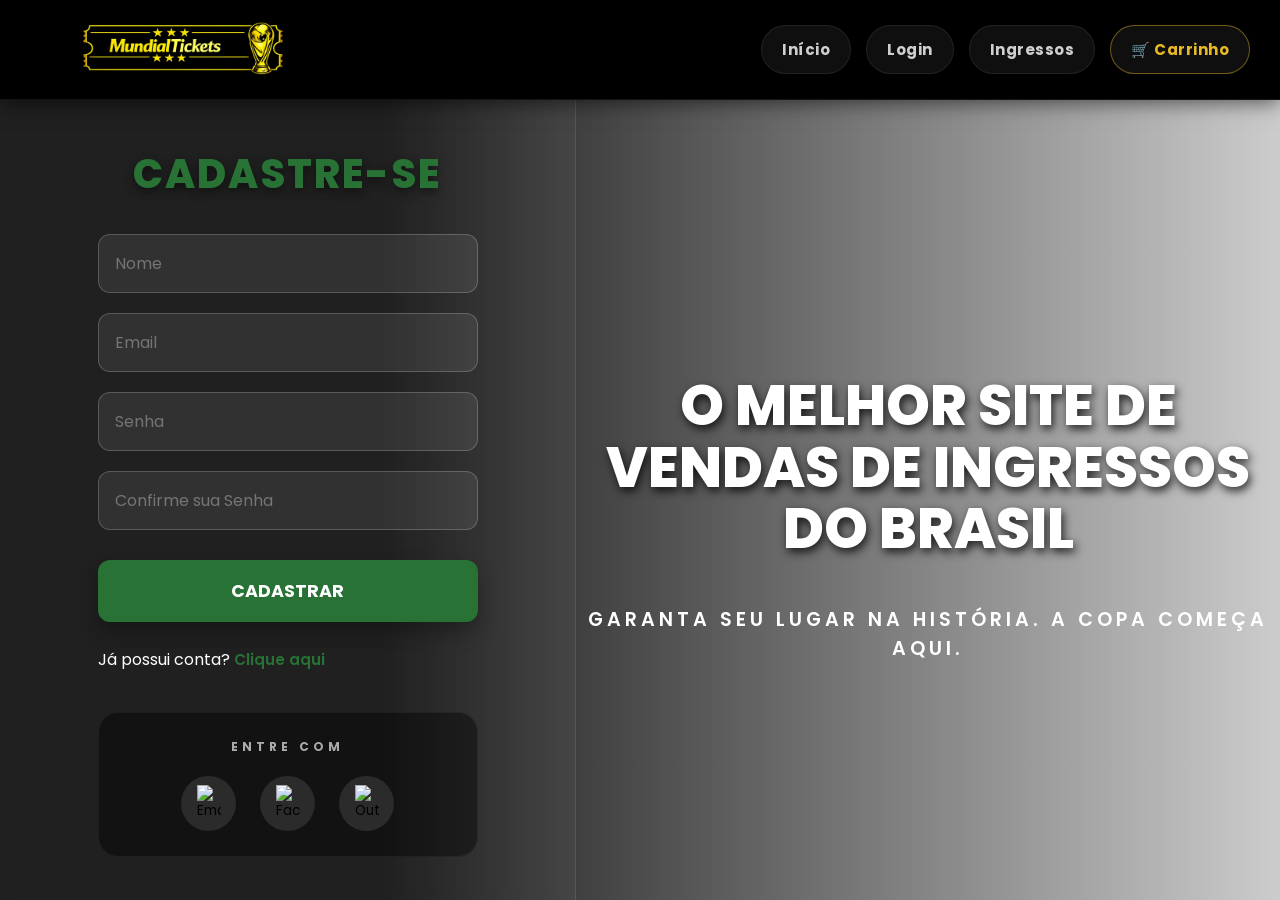
==== cadastro.html @ 2d607e6c "Pasta de css e classes c# Adicionei uma pasta com as classes de c# ao projeto e criei uma pasta de c" ====
<!DOCTYPE html>
<html lang="pt-br">

<head>
    <meta charset="UTF-8">
    <meta name="viewport" content="width=device-width, initial-scale=1.0">

    <!-- Importo a fonte Poppins igual às outras páginas do projeto. -->
    <link href="https://fonts.googleapis.com/css2?family=Poppins:wght@300;400;600;800&display=swap" rel="stylesheet">

    <title>Copa Tickets - Cadastro</title>

    <!-- Ficheiro CSS partilhado entre a página de login e de cadastro. -->
    <link rel="stylesheet" href="css/logincadastro.css">
</head>

<body>

<!-- Header fixo com logo à esquerda e navegação à direita,
     igual ao padrão das outras páginas do site. -->
<header>
    <a href="index.html"><img src="flags/logo 3 - Editado.png" alt="Brazil Tickets" class="logo"></a>
    <nav>
        <a href="index.html">Início</a>
        <a href="LOGIN.html">Login</a>
        <a href="INGRESSOS.html">Ingressos</a>
        <a href="#" class="nav-cart">🛒 Carrinho</a>
    </nav>
</header>

<!-- Layout principal dividido em duas colunas:
     lado esquerdo com o formulário e lado direito com imagem motivacional. -->
<div class="main-content">

    <!-- COLUNA ESQUERDA — formulário de cadastro com 4 campos. -->
    <div class="container">
        <h2>Cadastre-se</h2>

        <form method="post">

            <!-- Campos do formulário — nome, email, senha e confirmação de senha. -->
            <input type="text" name="Nome" placeholder="Nome" required />
            <input type="email" name="Email" placeholder="Email" required />
            <input type="password" name="Senha" placeholder="Senha" required />
            <input type="password" name="Senha" placeholder="Confirme sua Senha" required />

            <!-- Botão de cadastrar — o processamento do formulário
                 será implementado futuramente com backend. -->
            <button type="submit">CADASTRAR</button>
            <br>
            <p>
                Já possui conta?
                <a href="LOGIN.html">Clique aqui</a>
            </p>

            <!-- Secção de login social com ícones de Email, Facebook e Outlook.
                 Por agora mostram uma mensagem ao ser clicados. -->
            <div class="login-box">
                <h4>ENTRE COM</h4>
                <div class="social-icons">
                    <button type="button" class="btn" onclick="mostrarMensagem()">
                        <img src="https://cdn-icons-png.flaticon.com/512/732/732200.png" alt="Email">
                    </button>
                    <button type="button" class="btn" onclick="mostrarMensagem()">
                        <img src="https://cdn-icons-png.flaticon.com/512/733/733547.png" alt="Facebook">
                    </button>
                    <button type="button" class="btn" onclick="mostrarMensagem()">
                        <img src="https://cdn-icons-png.flaticon.com/512/732/732221.png" alt="Outlook">
                    </button>
                </div>
            </div>
        </form>

    </div>

    <!-- COLUNA DIREITA — imagem de fundo com texto motivacional sobreposto. -->
    <div class="side-image">
        <br><br><br><br><br><br><br><br><br><br><br>
        <div class="side-text">
            <h1>O MELHOR SITE DE VENDAS DE INGRESSOS DO BRASIL</h1>
            <br>
            <p>Garanta seu lugar na história. A Copa começa aqui.</p>
        </div>
    </div>
</div>

<!-- Script no final do ficheiro, como boa prática de organização de código.
     Coloco sempre o JavaScript como último elemento antes do </body>
     para garantir que o HTML já foi carregado antes de o script correr. -->
<script>
    /* Função chamada pelos botões de login social (Email, Facebook, Outlook).
       Por enquanto apenas informa o utilizador que a funcionalidade
       ainda não está disponível. */
    function mostrarMensagem() {
        alert('Funcionalidade de login social ainda não disponível.');
    }
</script>
</body>

</html>
---- css/logincadastro.css ----
/* RESET E DEFINIÇÕES GERAIS */
* {
    margin: 0;
    padding: 0;
    box-sizing: border-box;
    font-family: 'Poppins', sans-serif;
}

body {
    height: 100vh;
    display: flex;
    flex-direction: column;
    overflow: hidden;
    background:
        linear-gradient(to right, rgba(0, 0, 0, 0.9) 30%, rgba(0, 0, 0, 0.2) 100%),
        url("img/futebol.jpg");
    background-size: cover;
    background-position: center;
    background-attachment: fixed;
    color: #fff;
}

/* HEADER */
header {
    background: #000;
    backdrop-filter: blur(12px);
    padding: 20px 30px;
    color: white;
    display: flex;
    justify-content: flex-end;
    align-items: center;
    box-shadow: 0 2px 20px rgba(0, 0, 0, 0.6);
    border-bottom: 1px solid rgba(255, 255, 255, 0.08);
    position: sticky;
    top: 0;
    z-index: 100;
    height: 100px;
}

header .logo {
    height: 200px;
    cursor: pointer;
    transition: transform 0.3s ease;
    position: absolute;
    left: 30px;
    top: 50%;
    transform: translateY(-50%);
}

header .logo:hover {
    transform: translateY(-50%) scale(1.05);
}

/* NAVEGAÇÃO DO HEADER */
nav {
    display: flex;
    gap: 15px;
}

nav a {
    color: rgba(255, 255, 255, 0.8);
    text-decoration: none;
    font-weight: bold;
    padding: 12px 20px;
    border-radius: 25px;
    background: rgba(255, 255, 255, 0.06);
    transition: all 0.3s ease;
    border: 1px solid rgba(255, 255, 255, 0.08);
    font-size: 15px;
    letter-spacing: 0.5px;
    margin: 0;
}

nav a.nav-cart {
    border-color: rgba(255, 204, 41, 0.4);
    color: rgba(255, 204, 41, 0.9);
}

nav a.nav-cart:hover {
    background: rgba(255, 204, 41, 0.15);
    border-color: #FFCC29;
    color: #FFCC29;
    transform: translateY(-3px);
    box-shadow: 0 8px 15px rgba(255, 204, 41, 0.2);
}

nav a:hover {
    background: #277234;
    color: white;
    text-decoration: none;
    transform: translateY(-3px);
    box-shadow: 0 8px 15px rgba(39, 114, 52, 0.35);
    border-color: #277234;
}

/* CONTEÚDO PRINCIPAL (container + side-image) */
.main-content {
    flex: 1;
    display: flex;
    overflow: hidden;
}

/* CONTAINER DO FORMULÁRIO (LADO ESQUERDO) */
.container {
    width: 45%; 
    height: 100%;
    display: flex;
    flex-direction: column;
    justify-content: center;
    align-items: center;
    padding: 60px;
    /* Efeito opaco*/
    background: rgba(255, 255, 255, 0.03);
    backdrop-filter: blur(5px);
    border-right: 1px solid rgba(255, 255, 255, 0.1);
    z-index: 10;
    animation: fadeIn 1s ease-out;
}

/* TÍTULO  */
.container h2 {
    font-size: 2.5rem;
    color: #277234; /* Verde Campo */
    text-shadow: 0px 4px 10px rgba(0, 0, 0, 0.5);
    margin-bottom: 30px;
    letter-spacing: 2px;
    text-transform: uppercase;
    font-weight: 800;
}

/* FORMULÁRIO */
form {
    width: 100%;
    max-width: 380px;
    display: flex;
    flex-direction: column;
}

/* ESTILIZAÇÃO DOS INPUTS */
form input {
    width: 100%;
    padding: 16px;
    margin-bottom: 20px;
    background: rgba(255, 255, 255, 0.08);
    border: 1px solid rgba(255, 255, 255, 0.2);
    border-radius: 12px;
    color: #fff;
    font-size: 1rem;
    outline: none;
    transition: all 0.3s ease;
}

form input:focus {
    background: rgba(255, 255, 255, 0.15);
    border-color: #277234;
    box-shadow: 0 0 15px rgba(39, 114, 52, 0.4);
    transform: translateX(5px);
}

/* BOTÃO DE CADASTRAR (CTA) */
form button[type="submit"] {
    padding: 18px;
    background: #277234;
    color: #fff;
    border: none;
    border-radius: 12px;
    font-size: 1.1rem;
    font-weight: 700;
    cursor: pointer;
    text-transform: uppercase;
    transition: 0.4s;
    box-shadow: 0 10px 20px rgba(0, 0, 0, 0.3);
    margin-top: 10px;
}

form button[type="submit"]:hover {
    background: #329643;
    transform: translateY(-3px);
    box-shadow: 0 15px 25px rgba(39, 114, 52, 0.3);
}

.btn-entrar[type="button"] {
    width: 100%;
    padding: 18px;
    background: #277234;
    color: #fff;
    border: none;
    border-radius: 12px;

    font-size: 1.1rem;
    font-weight: 700;
    text-transform: uppercase;

    cursor: pointer;
    transition: 0.4s;
    margin-top: 10px;

    box-shadow: 0 10px 20px rgba(0, 0, 0, 0.3);
}

/* Hover (passar o mouse) */
.btn-entrar[type="button"]:hover {
    background: #329643;
    transform: translateY(-3px);
    box-shadow: 0 15px 25px rgba(39, 114, 52, 0.3);
}

/* Clique */
.btn-entrar[type="button"]:active {
    transform: scale(0.97);
}


/* BOX DE LOGIN SOCIAL */
.login-box {
    margin-top: 40px;
    text-align: center;
    background: rgba(0, 0, 0, 0.4);
    padding: 25px;
    border-radius: 20px;
    border: 1px solid rgba(255, 255, 255, 0.05);
}

.login-box h4 {
    font-size: 0.75rem;
    color: #aaa;
    letter-spacing: 4px;
    margin-bottom: 20px;
}

/* BOTÕES SOCIAIS */
.btn {
    width: 55px;
    height: 55px;
    border-radius: 50%;
    border: none;
    background: rgba(255, 255, 255, 0.1);
    margin: 0 10px;
    cursor: pointer;
    transition: 0.3s cubic-bezier(0.175, 0.885, 0.32, 1.275);
    display: inline-flex;
    align-items: center;
    justify-content: center;
}

.btn img {
    width: 24px;
    filter: brightness(1) invert(0); /* Deixa os ícones brancos para elegância */
}

.btn:hover {
    background: #fff;
    transform: scale(1.2) rotate(10deg);
}

.btn:hover img {
    filter: none; /* Volta a cor original no hover */
}

/* LINKS (apenas dentro do formulário, não afeta a nav) */
.container a {
    margin-top: 25px;
    color: #277234;
    text-decoration: none;
    font-weight: 600;
    font-size: 0.95rem;
    transition: 0.3s;
}

.container a:hover {
    color: #fff;
    text-decoration: underline;
}

/* LADO DIREITO (DINÂMICO) */
.side-image {
    width: 55%;
    height: 100%;
}

/* ANIMAÇÃO DE ENTRADA */
@keyframes fadeIn {
    from { opacity: 0; transform: translateX(-30px); }
    to { opacity: 1; transform: translateX(0); }
}

/* RESPONSIVIDADE PARA CELULAR */
@media (max-width: 850px) {
    body {
        background: 
            linear-gradient(rgba(0,0,0,0.8), rgba(0,0,0,0.8)),
            url("img/futebol.jpg");
    }
    .container {
        width: 100%;
        background: transparent;
        backdrop-filter: none;
    }
    .side-image {
        display: none;
    }
}

.side-text {
    text-align: center;
    color: white;
    
}

.side-text h1 {
    font-size: 3.5rem;
    font-weight: 800;
    line-height: 1.1;
    margin-bottom: 20px;
    text-shadow: 2px 4px 10px rgba(0,0,0,0.8);
}

.side-text p {
    font-size: 1.2rem;
    color: #ffffff;
    font-weight: 600;
    letter-spacing: 4px;
    text-transform: uppercase;
}
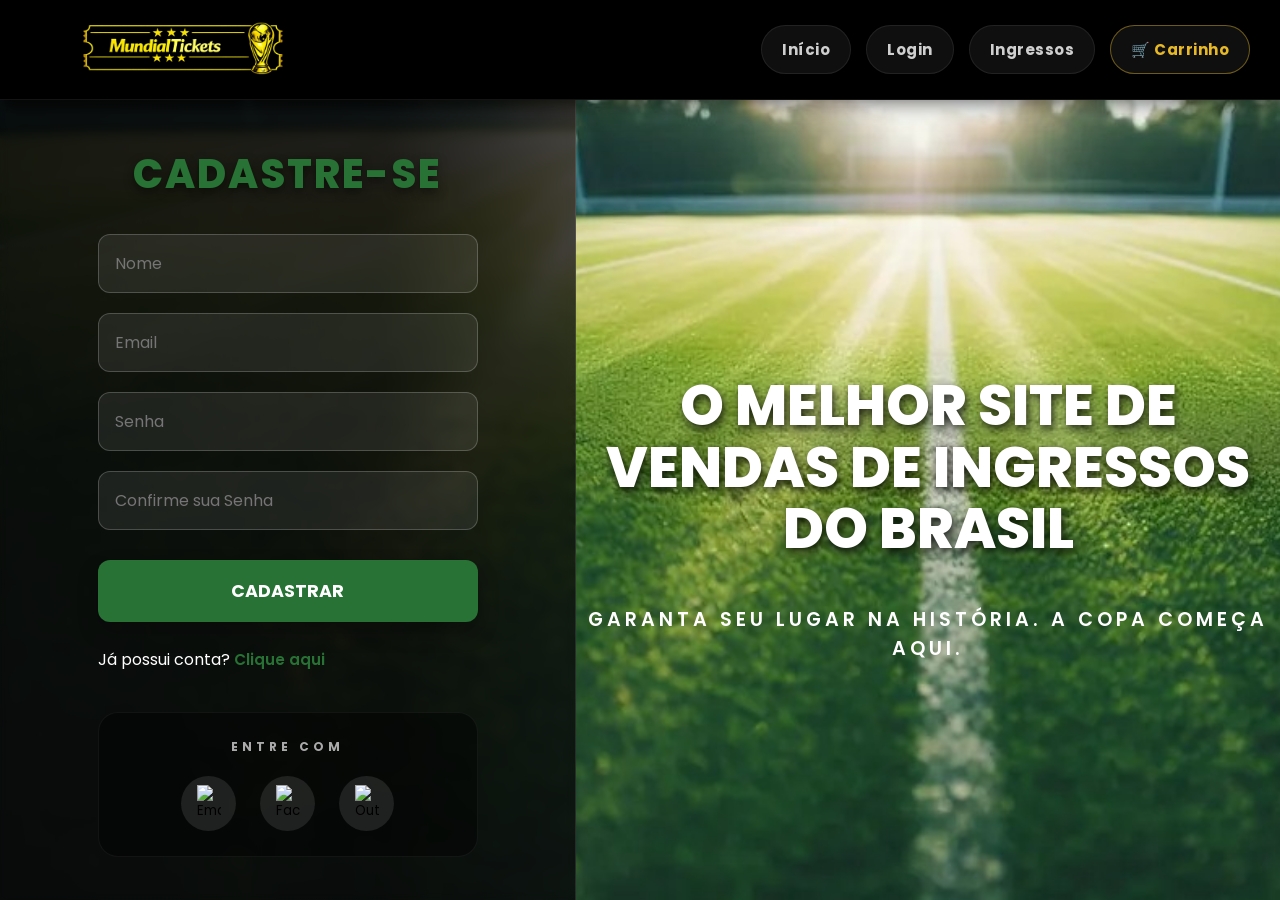
==== commit f57bc8d0: "Imagens Login e Ingressos + alteraçoes no código adiçao das imagens de fundo das paginas Login e Ing" ====
--- a/cadastro.html
+++ b/cadastro.html
@@ -8,10 +8,10 @@
     <!-- Importo a fonte Poppins igual às outras páginas do projeto. -->
     <link href="https://fonts.googleapis.com/css2?family=Poppins:wght@300;400;600;800&display=swap" rel="stylesheet">
 
-    <title>Copa Tickets - Cadastro</title>
+    <title>Mundial Tickets</title>
 
     <!-- Ficheiro CSS partilhado entre a página de login e de cadastro. -->
-    <link rel="stylesheet" href="css/logincadastro.css">
+    <link rel="stylesheet" href="logincadastro.css">
 </head>
 
 <body>
--- a/logincadastro.css
+++ b/logincadastro.css
@@ -0,0 +1,329 @@
+/* RESET E DEFINIÇÕES GERAIS */
+* {
+    margin: 0;
+    padding: 0;
+    box-sizing: border-box;
+    font-family: 'Poppins', sans-serif;
+}
+
+body {
+    height: 100vh;
+    display: flex;
+    flex-direction: column;
+    overflow: hidden;
+    background:
+        linear-gradient(to right, rgba(0, 0, 0, 0.9) 30%, rgba(0, 0, 0, 0.2) 100%),
+        url("flags/futebol.jpeg");
+    background-size: cover;
+    background-position: center;
+    background-attachment: fixed;
+    color: #fff;
+}
+
+/* HEADER */
+header {
+    background: #000;
+    backdrop-filter: blur(12px);
+    padding: 20px 30px;
+    color: white;
+    display: flex;
+    justify-content: flex-end;
+    align-items: center;
+    box-shadow: 0 2px 20px rgba(0, 0, 0, 0.6);
+    border-bottom: 1px solid rgba(255, 255, 255, 0.08);
+    position: sticky;
+    top: 0;
+    z-index: 100;
+    height: 100px;
+}
+
+header .logo {
+    height: 200px;
+    cursor: pointer;
+    transition: transform 0.3s ease;
+    position: absolute;
+    left: 30px;
+    top: 50%;
+    transform: translateY(-50%);
+}
+
+header .logo:hover {
+    transform: translateY(-50%) scale(1.05);
+}
+
+/* NAVEGAÇÃO DO HEADER */
+nav {
+    display: flex;
+    gap: 15px;
+}
+
+nav a {
+    color: rgba(255, 255, 255, 0.8);
+    text-decoration: none;
+    font-weight: bold;
+    padding: 12px 20px;
+    border-radius: 25px;
+    background: rgba(255, 255, 255, 0.06);
+    transition: all 0.3s ease;
+    border: 1px solid rgba(255, 255, 255, 0.08);
+    font-size: 15px;
+    letter-spacing: 0.5px;
+    margin: 0;
+}
+
+nav a.nav-cart {
+    border-color: rgba(255, 204, 41, 0.4);
+    color: rgba(255, 204, 41, 0.9);
+}
+
+nav a.nav-cart:hover {
+    background: rgba(255, 204, 41, 0.15);
+    border-color: #FFCC29;
+    color: #FFCC29;
+    transform: translateY(-3px);
+    box-shadow: 0 8px 15px rgba(255, 204, 41, 0.2);
+}
+
+nav a:hover {
+    background: #277234;
+    color: white;
+    text-decoration: none;
+    transform: translateY(-3px);
+    box-shadow: 0 8px 15px rgba(39, 114, 52, 0.35);
+    border-color: #277234;
+}
+
+/* CONTEÚDO PRINCIPAL (container + side-image) */
+.main-content {
+    flex: 1;
+    display: flex;
+    overflow: hidden;
+}
+
+/* CONTAINER DO FORMULÁRIO (LADO ESQUERDO) */
+.container {
+    width: 45%; 
+    height: 100%;
+    display: flex;
+    flex-direction: column;
+    justify-content: center;
+    align-items: center;
+    padding: 60px;
+    /* Efeito opaco*/
+    background: rgba(255, 255, 255, 0.03);
+    backdrop-filter: blur(5px);
+    border-right: 1px solid rgba(255, 255, 255, 0.1);
+    z-index: 10;
+    animation: fadeIn 1s ease-out;
+}
+
+/* TÍTULO  */
+.container h2 {
+    font-size: 2.5rem;
+    color: #277234; /* Verde Campo */
+    text-shadow: 0px 4px 10px rgba(0, 0, 0, 0.5);
+    margin-bottom: 30px;
+    letter-spacing: 2px;
+    text-transform: uppercase;
+    font-weight: 800;
+}
+
+/* FORMULÁRIO */
+form {
+    width: 100%;
+    max-width: 380px;
+    display: flex;
+    flex-direction: column;
+}
+
+/* ESTILIZAÇÃO DOS INPUTS */
+form input {
+    width: 100%;
+    padding: 16px;
+    margin-bottom: 20px;
+    background: rgba(255, 255, 255, 0.08);
+    border: 1px solid rgba(255, 255, 255, 0.2);
+    border-radius: 12px;
+    color: #fff;
+    font-size: 1rem;
+    outline: none;
+    transition: all 0.3s ease;
+}
+
+form input:focus {
+    background: rgba(255, 255, 255, 0.15);
+    border-color: #277234;
+    box-shadow: 0 0 15px rgba(39, 114, 52, 0.4);
+    transform: translateX(5px);
+}
+
+/* BOTÃO DE CADASTRAR (CTA) */
+form button[type="submit"] {
+    padding: 18px;
+    background: #277234;
+    color: #fff;
+    border: none;
+    border-radius: 12px;
+    font-size: 1.1rem;
+    font-weight: 700;
+    cursor: pointer;
+    text-transform: uppercase;
+    transition: 0.4s;
+    box-shadow: 0 10px 20px rgba(0, 0, 0, 0.3);
+    margin-top: 10px;
+}
+
+form button[type="submit"]:hover {
+    background: #329643;
+    transform: translateY(-3px);
+    box-shadow: 0 15px 25px rgba(39, 114, 52, 0.3);
+}
+
+.btn-entrar[type="button"] {
+    width: 100%;
+    padding: 18px;
+    background: #277234;
+    color: #fff;
+    border: none;
+    border-radius: 12px;
+
+    font-size: 1.1rem;
+    font-weight: 700;
+    text-transform: uppercase;
+
+    cursor: pointer;
+    transition: 0.4s;
+    margin-top: 10px;
+
+    box-shadow: 0 10px 20px rgba(0, 0, 0, 0.3);
+}
+
+/* Hover (passar o mouse) */
+.btn-entrar[type="button"]:hover {
+    background: #329643;
+    transform: translateY(-3px);
+    box-shadow: 0 15px 25px rgba(39, 114, 52, 0.3);
+}
+
+/* Clique */
+.btn-entrar[type="button"]:active {
+    transform: scale(0.97);
+}
+
+
+/* BOX DE LOGIN SOCIAL */
+.login-box {
+    margin-top: 40px;
+    text-align: center;
+    background: rgba(0, 0, 0, 0.4);
+    padding: 25px;
+    border-radius: 20px;
+    border: 1px solid rgba(255, 255, 255, 0.05);
+}
+
+.login-box h4 {
+    font-size: 0.75rem;
+    color: #aaa;
+    letter-spacing: 4px;
+    margin-bottom: 20px;
+}
+
+/* BOTÕES SOCIAIS */
+.btn {
+    width: 55px;
+    height: 55px;
+    border-radius: 50%;
+    border: none;
+    background: rgba(255, 255, 255, 0.1);
+    margin: 0 10px;
+    cursor: pointer;
+    transition: 0.3s cubic-bezier(0.175, 0.885, 0.32, 1.275);
+    display: inline-flex;
+    align-items: center;
+    justify-content: center;
+}
+
+.btn img {
+    width: 24px;
+    filter: brightness(1) invert(0); /* Deixa os ícones brancos para elegância */
+}
+
+.btn:hover {
+    background: #fff;
+    transform: scale(1.2) rotate(10deg);
+}
+
+.btn:hover img {
+    filter: none; /* Volta a cor original no hover */
+}
+
+/* LINKS (apenas dentro do formulário, não afeta a nav) */
+.container a {
+    margin-top: 25px;
+    color: #277234;
+    text-decoration: none;
+    font-weight: 600;
+    font-size: 0.95rem;
+    transition: 0.3s;
+}
+
+.container a:hover {
+    color: #fff;
+    text-decoration: underline;
+}
+
+/* LADO DIREITO (DINÂMICO) */
+.side-image {
+    width: 55%;
+    height: 100%;
+    background-image: url("flags/futebol.jpeg");
+    background-size: cover;
+    background-position: center;
+    background-repeat: no-repeat;
+}
+
+/* ANIMAÇÃO DE ENTRADA */
+@keyframes fadeIn {
+    from { opacity: 0; transform: translateX(-30px); }
+    to { opacity: 1; transform: translateX(0); }
+}
+
+/* RESPONSIVIDADE PARA CELULAR */
+@media (max-width: 850px) {
+    body {
+        background:
+            linear-gradient(rgba(0,0,0,0.8), rgba(0,0,0,0.8)),
+            url("flags/futebol.jpeg");
+    }
+    .container {
+        width: 100%;
+        background: transparent;
+        backdrop-filter: none;
+    }
+    .side-image {
+        display: none;
+    }
+}
+
+.side-text {
+    text-align: center;
+    color: white;
+    
+}
+
+.side-text h1 {
+    font-size: 3.5rem;
+    font-weight: 800;
+    line-height: 1.1;
+    margin-bottom: 20px;
+    text-shadow: 2px 4px 10px rgba(0,0,0,0.8);
+}
+
+.side-text p {
+    font-size: 1.2rem;
+    color: #ffffff;
+    font-weight: 600;
+    letter-spacing: 4px;
+    text-transform: uppercase;
+}
+
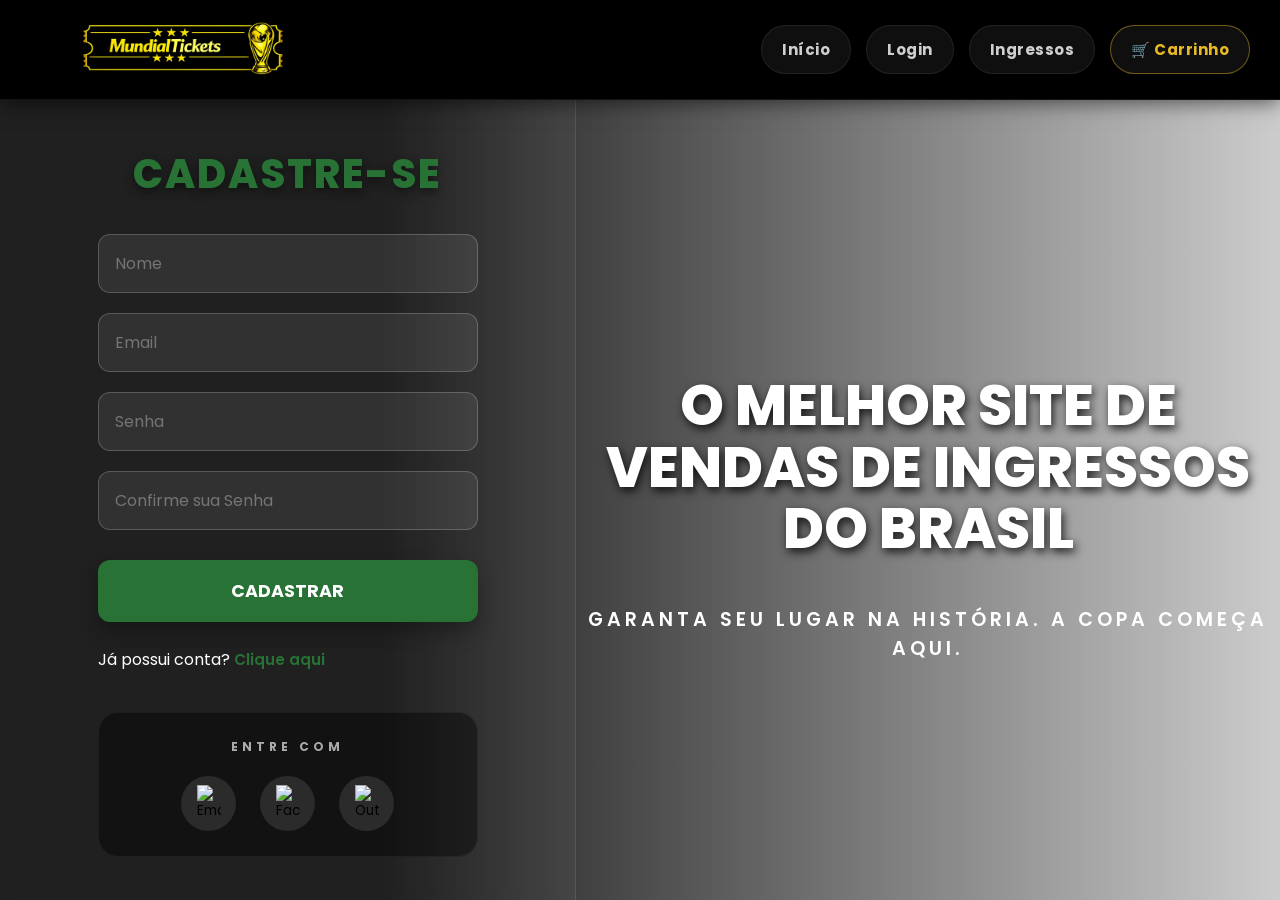
==== commit d878e30a: "Merge branch 'main' of https://github.com/pretenders01-web/CSS-PIM" ====
--- a/cadastro.html
+++ b/cadastro.html
@@ -11,7 +11,7 @@
     <title>Mundial Tickets</title>
 
     <!-- Ficheiro CSS partilhado entre a página de login e de cadastro. -->
-    <link rel="stylesheet" href="logincadastro.css">
+    <link rel="stylesheet" href="css/logincadastro.css">
 </head>
 
 <body>
--- a/css/logincadastro.css
+++ b/css/logincadastro.css
@@ -0,0 +1,329 @@
+/* RESET E DEFINIÇÕES GERAIS */
+* {
+    margin: 0;
+    padding: 0;
+    box-sizing: border-box;
+    font-family: 'Poppins', sans-serif;
+}
+
+body {
+    height: 100vh;
+    display: flex;
+    flex-direction: column;
+    overflow: hidden;
+    background:
+        linear-gradient(to right, rgba(0, 0, 0, 0.9) 30%, rgba(0, 0, 0, 0.2) 100%),
+        url("flags/futebol.jpeg");
+    background-size: cover;
+    background-position: center;
+    background-attachment: fixed;
+    color: #fff;
+}
+
+/* HEADER */
+header {
+    background: #000;
+    backdrop-filter: blur(12px);
+    padding: 20px 30px;
+    color: white;
+    display: flex;
+    justify-content: flex-end;
+    align-items: center;
+    box-shadow: 0 2px 20px rgba(0, 0, 0, 0.6);
+    border-bottom: 1px solid rgba(255, 255, 255, 0.08);
+    position: sticky;
+    top: 0;
+    z-index: 100;
+    height: 100px;
+}
+
+header .logo {
+    height: 200px;
+    cursor: pointer;
+    transition: transform 0.3s ease;
+    position: absolute;
+    left: 30px;
+    top: 50%;
+    transform: translateY(-50%);
+}
+
+header .logo:hover {
+    transform: translateY(-50%) scale(1.05);
+}
+
+/* NAVEGAÇÃO DO HEADER */
+nav {
+    display: flex;
+    gap: 15px;
+}
+
+nav a {
+    color: rgba(255, 255, 255, 0.8);
+    text-decoration: none;
+    font-weight: bold;
+    padding: 12px 20px;
+    border-radius: 25px;
+    background: rgba(255, 255, 255, 0.06);
+    transition: all 0.3s ease;
+    border: 1px solid rgba(255, 255, 255, 0.08);
+    font-size: 15px;
+    letter-spacing: 0.5px;
+    margin: 0;
+}
+
+nav a.nav-cart {
+    border-color: rgba(255, 204, 41, 0.4);
+    color: rgba(255, 204, 41, 0.9);
+}
+
+nav a.nav-cart:hover {
+    background: rgba(255, 204, 41, 0.15);
+    border-color: #FFCC29;
+    color: #FFCC29;
+    transform: translateY(-3px);
+    box-shadow: 0 8px 15px rgba(255, 204, 41, 0.2);
+}
+
+nav a:hover {
+    background: #277234;
+    color: white;
+    text-decoration: none;
+    transform: translateY(-3px);
+    box-shadow: 0 8px 15px rgba(39, 114, 52, 0.35);
+    border-color: #277234;
+}
+
+/* CONTEÚDO PRINCIPAL (container + side-image) */
+.main-content {
+    flex: 1;
+    display: flex;
+    overflow: hidden;
+}
+
+/* CONTAINER DO FORMULÁRIO (LADO ESQUERDO) */
+.container {
+    width: 45%; 
+    height: 100%;
+    display: flex;
+    flex-direction: column;
+    justify-content: center;
+    align-items: center;
+    padding: 60px;
+    /* Efeito opaco*/
+    background: rgba(255, 255, 255, 0.03);
+    backdrop-filter: blur(5px);
+    border-right: 1px solid rgba(255, 255, 255, 0.1);
+    z-index: 10;
+    animation: fadeIn 1s ease-out;
+}
+
+/* TÍTULO  */
+.container h2 {
+    font-size: 2.5rem;
+    color: #277234; /* Verde Campo */
+    text-shadow: 0px 4px 10px rgba(0, 0, 0, 0.5);
+    margin-bottom: 30px;
+    letter-spacing: 2px;
+    text-transform: uppercase;
+    font-weight: 800;
+}
+
+/* FORMULÁRIO */
+form {
+    width: 100%;
+    max-width: 380px;
+    display: flex;
+    flex-direction: column;
+}
+
+/* ESTILIZAÇÃO DOS INPUTS */
+form input {
+    width: 100%;
+    padding: 16px;
+    margin-bottom: 20px;
+    background: rgba(255, 255, 255, 0.08);
+    border: 1px solid rgba(255, 255, 255, 0.2);
+    border-radius: 12px;
+    color: #fff;
+    font-size: 1rem;
+    outline: none;
+    transition: all 0.3s ease;
+}
+
+form input:focus {
+    background: rgba(255, 255, 255, 0.15);
+    border-color: #277234;
+    box-shadow: 0 0 15px rgba(39, 114, 52, 0.4);
+    transform: translateX(5px);
+}
+
+/* BOTÃO DE CADASTRAR (CTA) */
+form button[type="submit"] {
+    padding: 18px;
+    background: #277234;
+    color: #fff;
+    border: none;
+    border-radius: 12px;
+    font-size: 1.1rem;
+    font-weight: 700;
+    cursor: pointer;
+    text-transform: uppercase;
+    transition: 0.4s;
+    box-shadow: 0 10px 20px rgba(0, 0, 0, 0.3);
+    margin-top: 10px;
+}
+
+form button[type="submit"]:hover {
+    background: #329643;
+    transform: translateY(-3px);
+    box-shadow: 0 15px 25px rgba(39, 114, 52, 0.3);
+}
+
+.btn-entrar[type="button"] {
+    width: 100%;
+    padding: 18px;
+    background: #277234;
+    color: #fff;
+    border: none;
+    border-radius: 12px;
+
+    font-size: 1.1rem;
+    font-weight: 700;
+    text-transform: uppercase;
+
+    cursor: pointer;
+    transition: 0.4s;
+    margin-top: 10px;
+
+    box-shadow: 0 10px 20px rgba(0, 0, 0, 0.3);
+}
+
+/* Hover (passar o mouse) */
+.btn-entrar[type="button"]:hover {
+    background: #329643;
+    transform: translateY(-3px);
+    box-shadow: 0 15px 25px rgba(39, 114, 52, 0.3);
+}
+
+/* Clique */
+.btn-entrar[type="button"]:active {
+    transform: scale(0.97);
+}
+
+
+/* BOX DE LOGIN SOCIAL */
+.login-box {
+    margin-top: 40px;
+    text-align: center;
+    background: rgba(0, 0, 0, 0.4);
+    padding: 25px;
+    border-radius: 20px;
+    border: 1px solid rgba(255, 255, 255, 0.05);
+}
+
+.login-box h4 {
+    font-size: 0.75rem;
+    color: #aaa;
+    letter-spacing: 4px;
+    margin-bottom: 20px;
+}
+
+/* BOTÕES SOCIAIS */
+.btn {
+    width: 55px;
+    height: 55px;
+    border-radius: 50%;
+    border: none;
+    background: rgba(255, 255, 255, 0.1);
+    margin: 0 10px;
+    cursor: pointer;
+    transition: 0.3s cubic-bezier(0.175, 0.885, 0.32, 1.275);
+    display: inline-flex;
+    align-items: center;
+    justify-content: center;
+}
+
+.btn img {
+    width: 24px;
+    filter: brightness(1) invert(0); /* Deixa os ícones brancos para elegância */
+}
+
+.btn:hover {
+    background: #fff;
+    transform: scale(1.2) rotate(10deg);
+}
+
+.btn:hover img {
+    filter: none; /* Volta a cor original no hover */
+}
+
+/* LINKS (apenas dentro do formulário, não afeta a nav) */
+.container a {
+    margin-top: 25px;
+    color: #277234;
+    text-decoration: none;
+    font-weight: 600;
+    font-size: 0.95rem;
+    transition: 0.3s;
+}
+
+.container a:hover {
+    color: #fff;
+    text-decoration: underline;
+}
+
+/* LADO DIREITO (DINÂMICO) */
+.side-image {
+    width: 55%;
+    height: 100%;
+    background-image: url("flags/futebol.jpeg");
+    background-size: cover;
+    background-position: center;
+    background-repeat: no-repeat;
+}
+
+/* ANIMAÇÃO DE ENTRADA */
+@keyframes fadeIn {
+    from { opacity: 0; transform: translateX(-30px); }
+    to { opacity: 1; transform: translateX(0); }
+}
+
+/* RESPONSIVIDADE PARA CELULAR */
+@media (max-width: 850px) {
+    body {
+        background:
+            linear-gradient(rgba(0,0,0,0.8), rgba(0,0,0,0.8)),
+            url("flags/futebol.jpeg");
+    }
+    .container {
+        width: 100%;
+        background: transparent;
+        backdrop-filter: none;
+    }
+    .side-image {
+        display: none;
+    }
+}
+
+.side-text {
+    text-align: center;
+    color: white;
+    
+}
+
+.side-text h1 {
+    font-size: 3.5rem;
+    font-weight: 800;
+    line-height: 1.1;
+    margin-bottom: 20px;
+    text-shadow: 2px 4px 10px rgba(0,0,0,0.8);
+}
+
+.side-text p {
+    font-size: 1.2rem;
+    color: #ffffff;
+    font-weight: 600;
+    letter-spacing: 4px;
+    text-transform: uppercase;
+}
+
